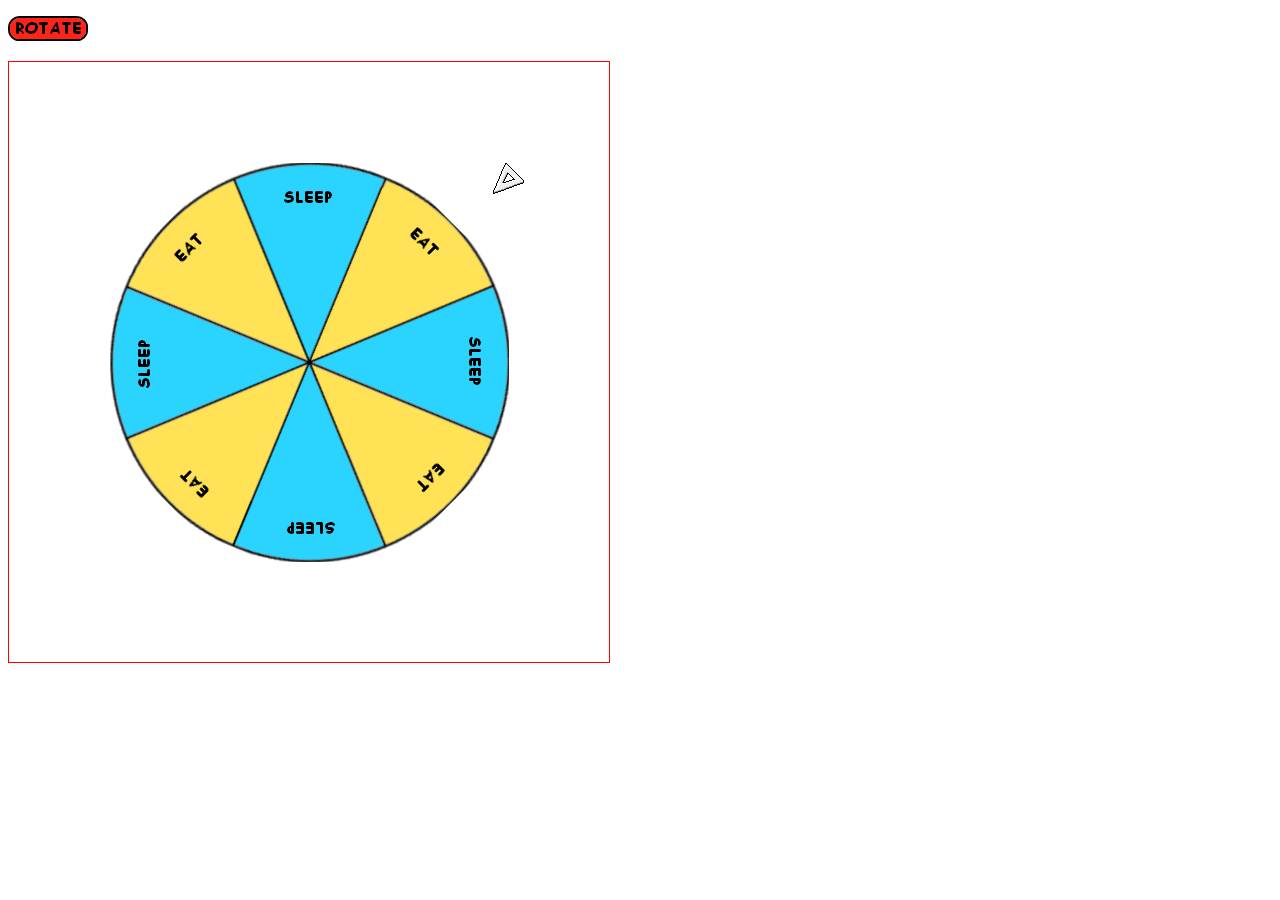
==== EatSleep.html @ 42d96f73 "Adds Barrels." ====
<!DOCTYPE html>
<html>
  <head>
    <meta charset="utf-8">
    <title>Barrel</title>
  </head>
  <body>
    <div>
      <p><input type="image" onclick="rotate()" src=" [data-uri]"></input></p>
      <p><canvas id="mainCanvas" width="600" height="600" style="border:1px solid #FF0000;">
        Your browser does not support the HTML5 canvas tag.
      </canvas></p>
    </div>

    <script>
        var triangleSrc = '[data-uri]';

        var barrelSrc = '[data-uri]';

        // Set favicon
        var link = document.querySelector("link[rel*='icon']") || document.createElement('link');
        link.type = 'image/png';
        link.rel = 'shortcut icon';
        link.href = barrelSrc;
        document.getElementsByTagName('head')[0].appendChild(link);

        // Draw canvas
        var canvas = document.getElementById('mainCanvas');
        var context = canvas.getContext('2d');

        var barrel = new Image();
        barrel.onload = function () {
            context.drawImage(barrel, (canvas.width - barrel.width) / 2, (canvas.height - barrel.height) / 2);
        };
        barrel.src = barrelSrc;

        var triangle = new Image();
        triangle.onload = function () {
            context.drawImage(triangle, (canvas.width + barrel.width - triangle.width) / 2, (canvas.height - barrel.height) / 2);
        };
        triangle.src = triangleSrc;

        var speed = 0;
        var acceleration = 0;
        var timer = 0;
        var rotation = 0;

        // On button
        function rotate() {
            speed = Math.round(100 + Math.random() * 100);
            acceleration = Math.round(50 + Math.random() * 50);
            console.log('speed: ' + speed);
            console.log('acceleration: ' + acceleration);

            requestAnimationFrame(onRotateTimer);
        }

        // Timer function
        function onRotateTimer() {
            rotation += speed / 100;
            while (rotation >= 360)
                rotation -= 360;

            // console.log('rotation: ' + rotation);

            context.clearRect(0, 0, canvas.width, canvas.height);
            context.drawImage(triangle, (canvas.width + barrel.width - triangle.width) / 2, (canvas.height - barrel.height) / 2);
            context.save();
            context.translate(canvas.width / 2, canvas.height / 2);
            context.rotate(rotation * Math.PI / 180);
            context.drawImage(barrel, -barrel.width / 2, -barrel.height / 2);
            context.restore();

            speed += acceleration;
            if (speed < 0)
                speed = 0;

            if (Math.random() > 0.1)
                --acceleration;

            if (speed > 0) {
                requestAnimationFrame(onRotateTimer);
            }
        }
    </script>
  </body>
</html>
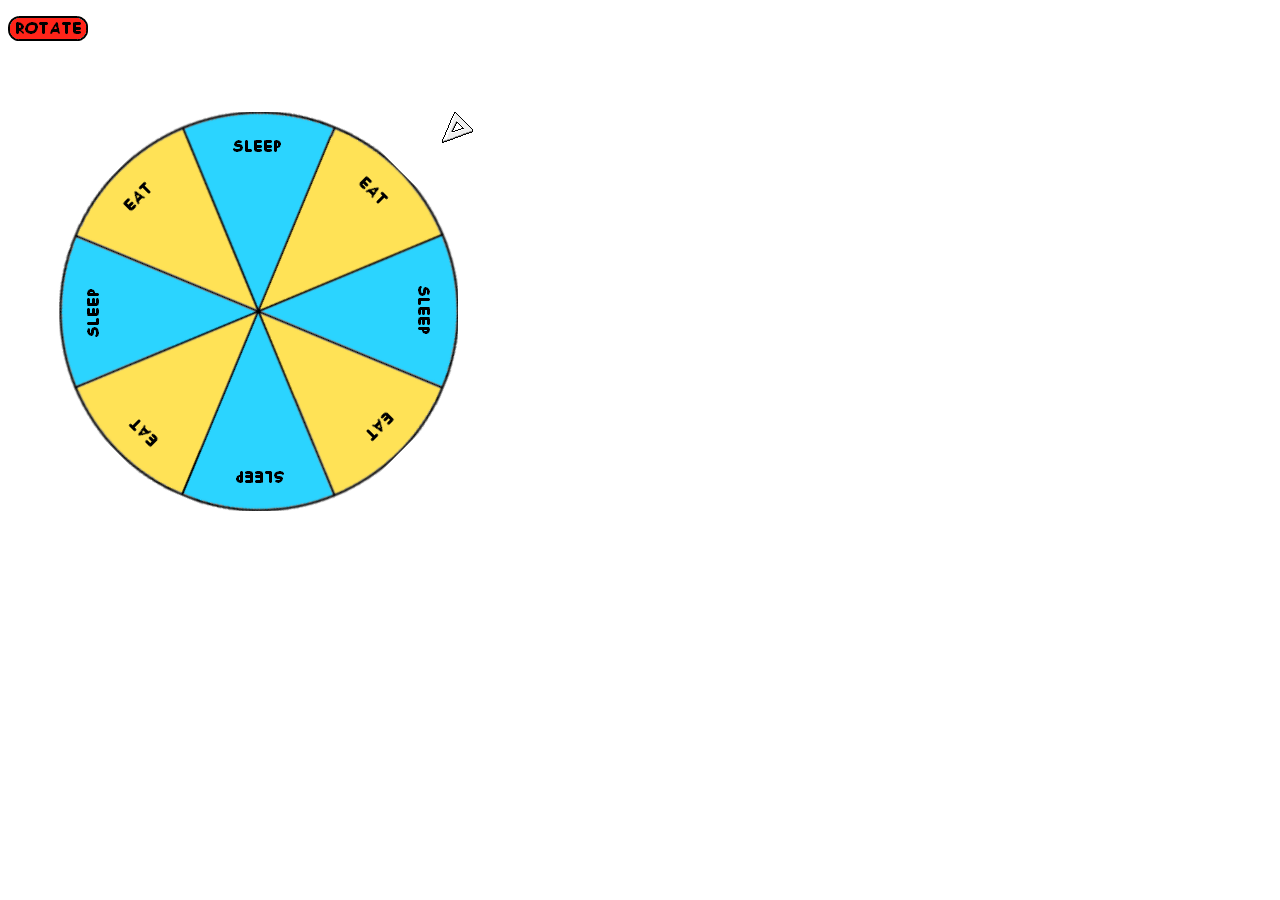
==== commit 879190be: "Polishes Barrels." ====
--- a/EatSleep.html
+++ b/EatSleep.html
@@ -7,7 +7,7 @@
   <body>
     <div>
       <p><input type="image" onclick="rotate()" src=" [data-uri]"></input></p>
-      <p><canvas id="mainCanvas" width="600" height="600" style="border:1px solid #FF0000;">
+      <p><canvas id="mainCanvas" width="500" height="500">
         Your browser does not support the HTML5 canvas tag.
       </canvas></p>
     </div>
